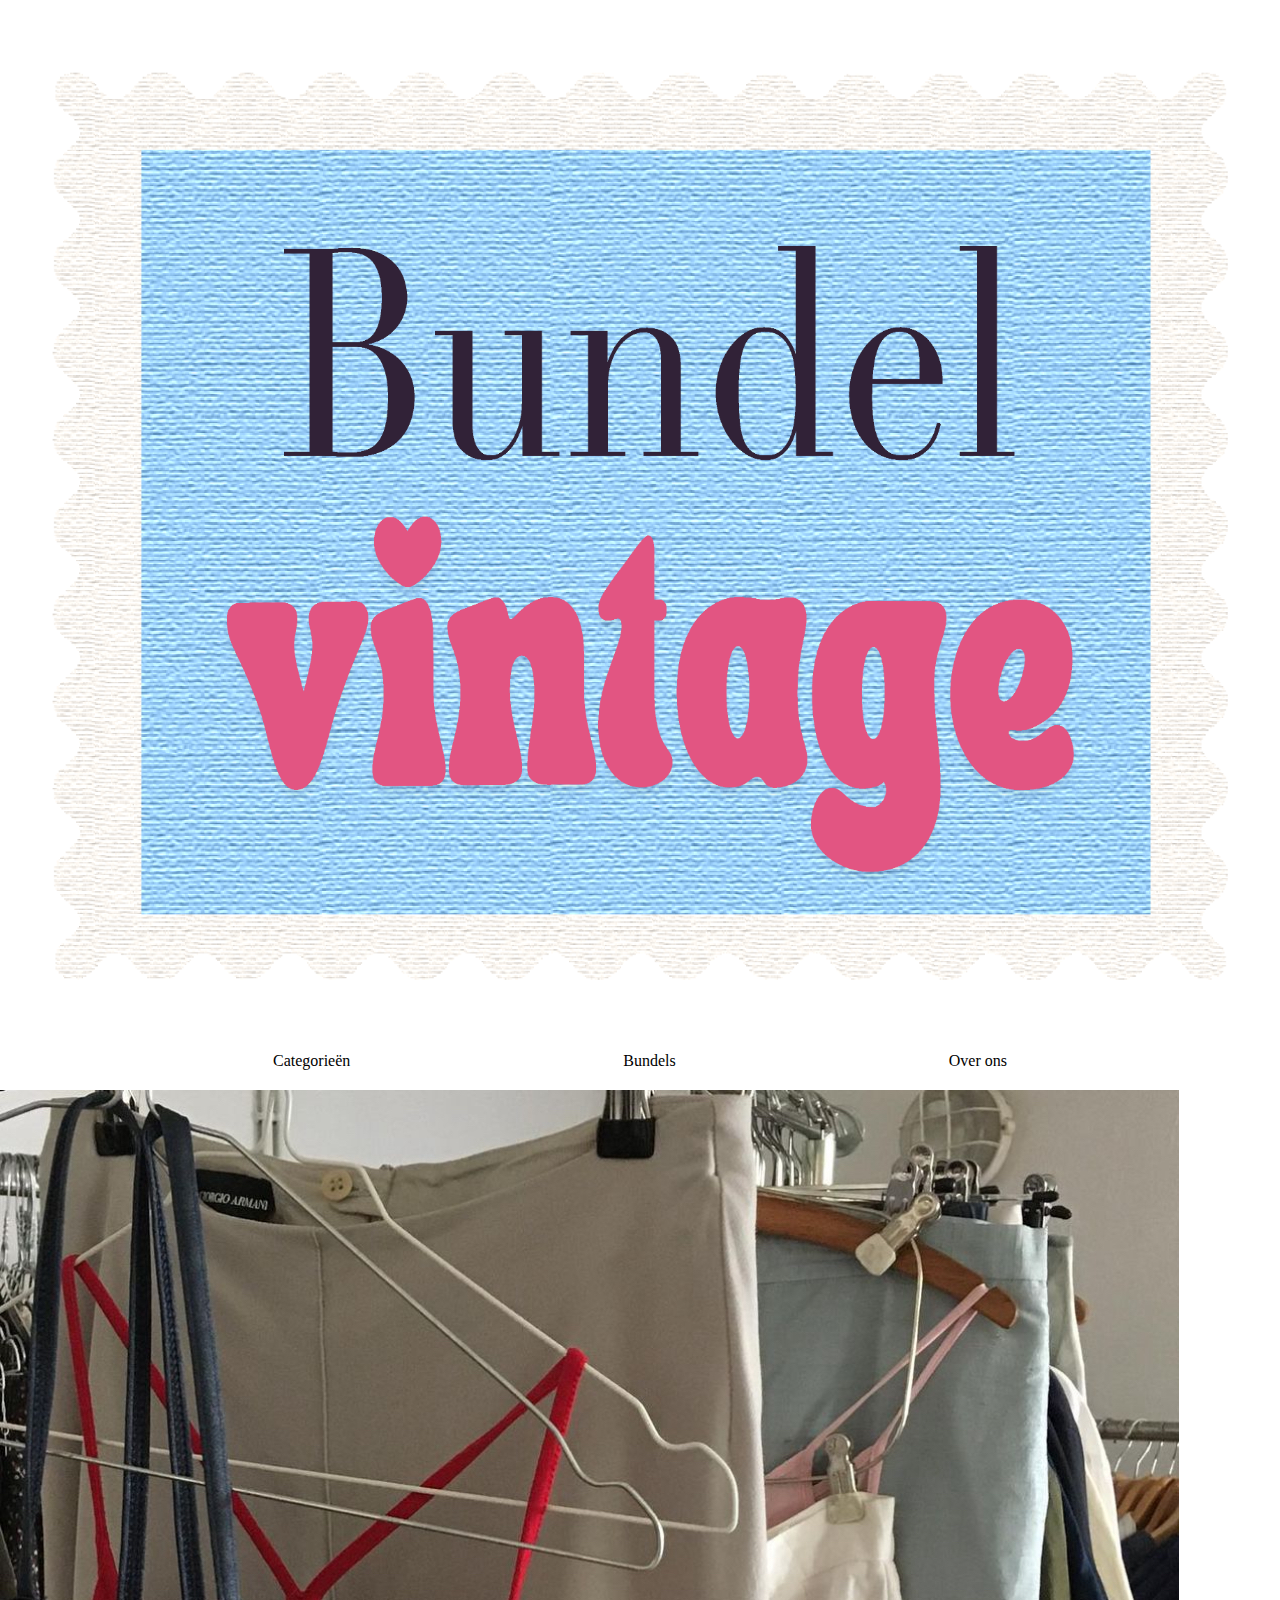
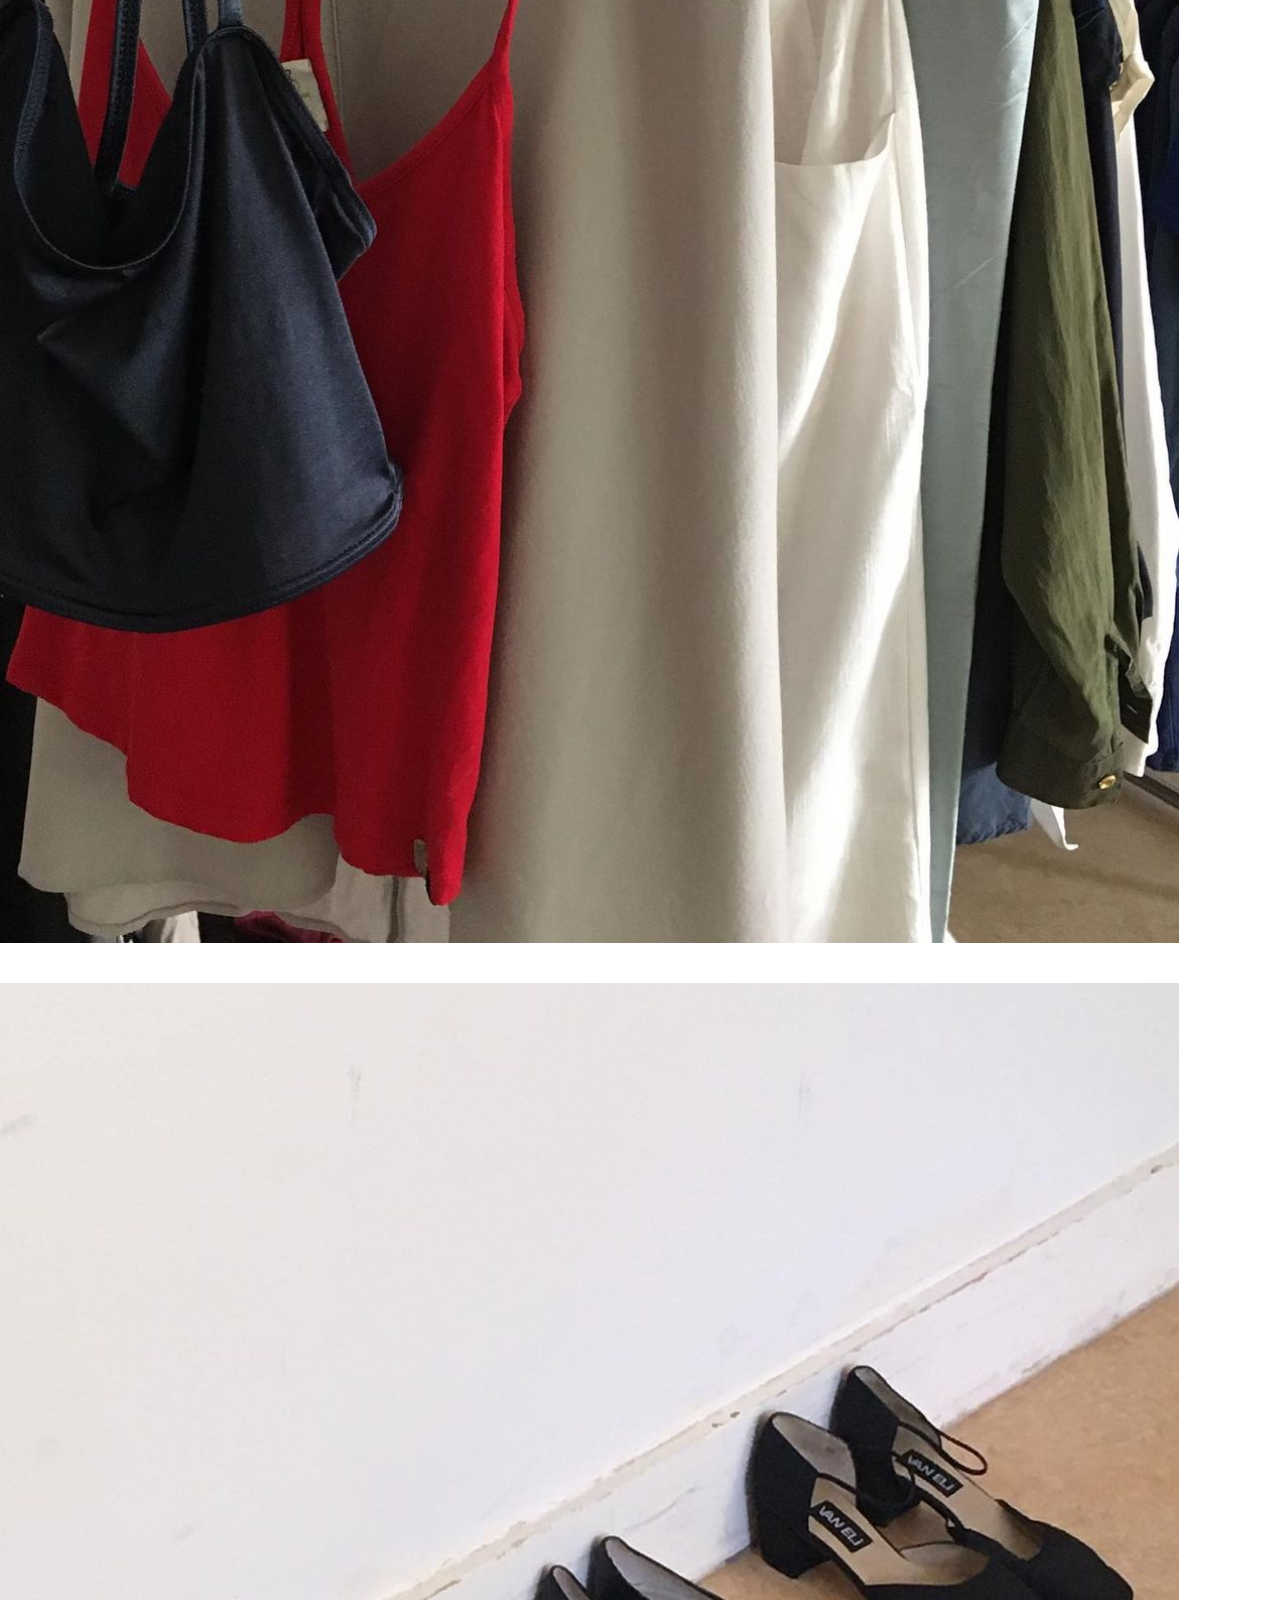
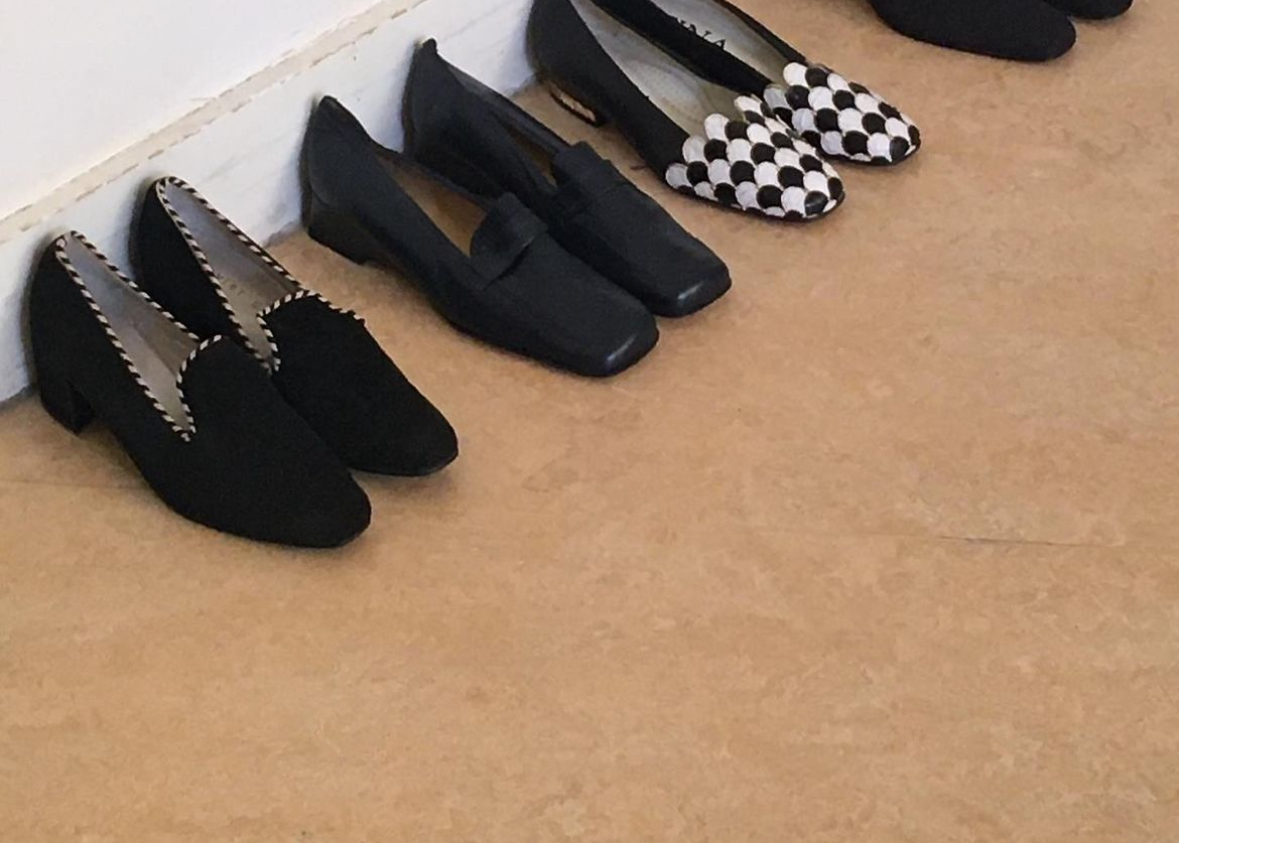
==== index.html @ 0f093373 "Bestanden toevoegen" ====
<html lang="nl">

<head>
  <meta charset="UTF-8"/>
  <meta http-equiv="X-UA-Compatible" content="IE=edge"/>
  <meta name="viewport" content="width=device-width, initial-scale=1.0"/>
  <link rel="stylesheet" type="text/css" href="opmaak.css"/>
  <title>Homepage</title>
</head>

<body>
  <div id="logofoto">
    <img src="fotos/Postzegel.png" alt="vintagebundel" />
    <nav>
      <ul>
        <li><a> Categorieën </a></li>
        <li><a> Bundels </a></li>
        <li><a> Over ons </a></li>
      </ul>
</nav>

    <img src="fotos/IMG_5434.jpg" />
    <img src="fotos/IMG_5435 kopie.jpg" />
</body>

</html>
---- opmaak.css ----
* {
    margin: 0;
    padding: 0;
}

figure {
    text-align: center;
}

ul {
    list-style-type: none;
    display: flex;
    justify-content: space-evenly;
}

h2, p, img{
    margin: 20px 0 20px 0;
}

img {
    max-width: 100%;
}
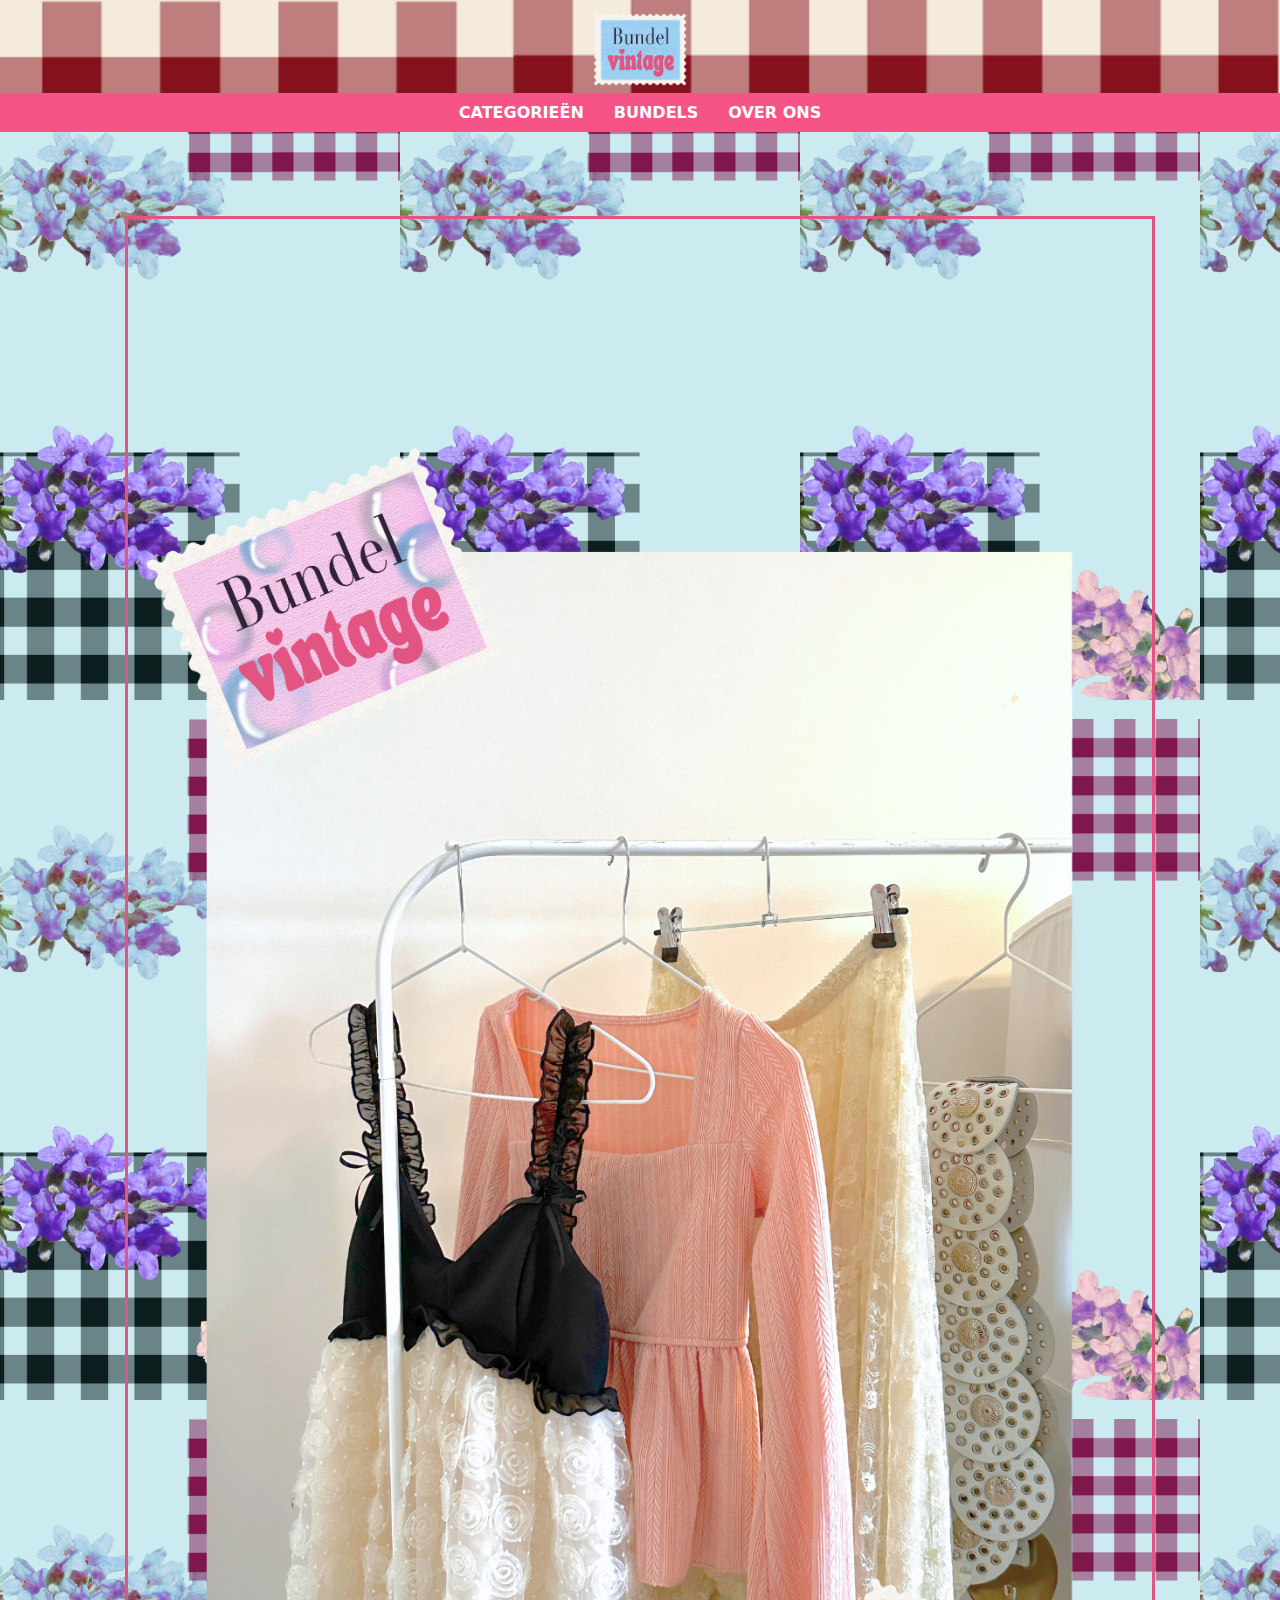
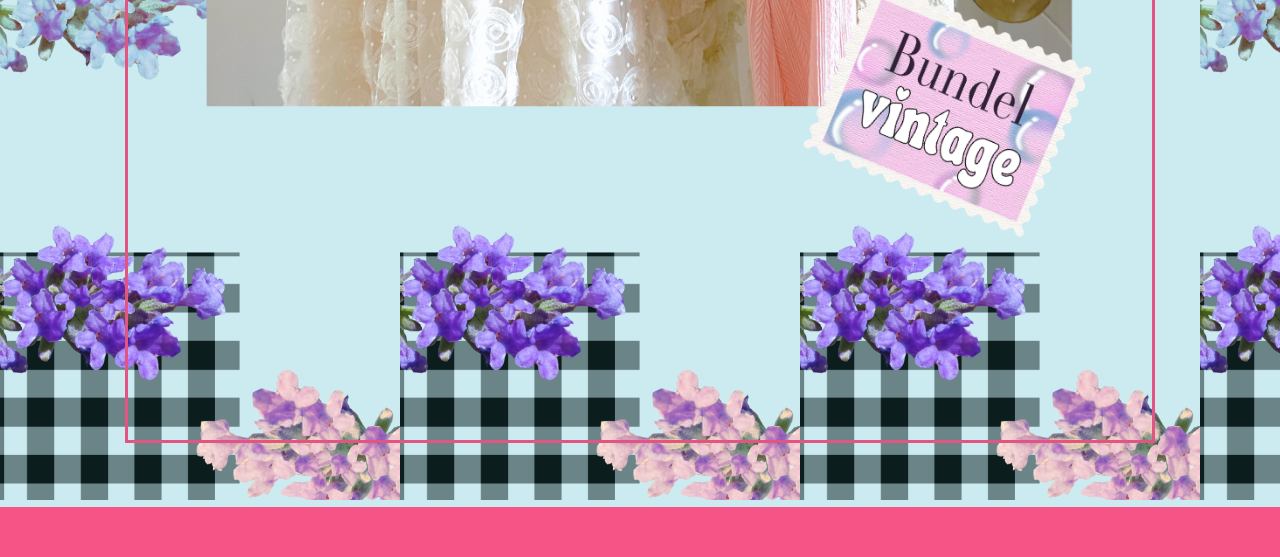
==== commit 9543ea08: "update" ====
--- a/index.html
+++ b/index.html
@@ -1,26 +1,31 @@
+<!DOCTYPE html>
 <html lang="nl">
-
 <head>
-  <meta charset="UTF-8"/>
-  <meta http-equiv="X-UA-Compatible" content="IE=edge"/>
-  <meta name="viewport" content="width=device-width, initial-scale=1.0"/>
-  <link rel="stylesheet" type="text/css" href="opmaak.css"/>
+  <meta charset="UTF-8">
+  <meta http-equiv="X-UA-Compatible" content="IE=edge">
+  <meta name="viewport" content="width=device-width, initial-scale=1.0">
+  <link rel="stylesheet" href="opmaak.css">
   <title>Homepage</title>
 </head>
 
-<body>
-  <div id="logofoto">
-    <img src="fotos/Postzegel.png" alt="vintagebundel" />
-    <nav>
-      <ul>
-        <li><a> Categorieën </a></li>
-        <li><a> Bundels </a></li>
-        <li><a> Over ons </a></li>
+<body class="homepage">
+  <header>
+    <a href="index.html"><img src="fotos/Postzegel.png" alt="vintagebundel" class="logo" /></a>
+    <nav class="navbar">
+      <ul class="nav-list">
+        <li class="nav-item"><a href="categorieen.html" class="nav-link">Categorieën</a></li>
+        <li class="nav-item"><a href="bundels.html" class="nav-link">Bundels</a></li>
+        <li class="nav-item"><a href="overons.html" class="nav-link">Over ons</a></li>
       </ul>
-</nav>
+    </nav>
+  </header>
 
-    <img src="fotos/IMG_5434.jpg" />
-    <img src="fotos/IMG_5435 kopie.jpg" />
+  <main>
+    <img src="fotos/homepage3.png" alt="Beeld1" class="home-foto" />
+  </main>
+
+  <footer class="bottom-banner">
+  </footer>
 </body>
 
 </html>--- a/opmaak.css
+++ b/opmaak.css
@@ -1,22 +1,177 @@
-* {
+body,
+h1,
+h2,
+h3,
+h4,
+h5,
+h6,
+p,
+ul,
+li,
+a {
     margin: 0;
     padding: 0;
+    font-family: system-ui, -apple-system, BlinkMacSystemFont, 'Segoe UI', Roboto, Oxygen, Ubuntu, Cantarell, 'Open Sans', 'Helvetica Neue', sans-serif
 }
 
-figure {
+body {
+    background-image: url('fotos/ruitbloemblausw.png');
+    background-repeat: repeat;
+    background-size: 400px 700px;   
+}
+
+.bundels-pagina  {
+    background-image: url('fotos/bloemruit2.png');
+    background-repeat: repeat;
+    background-size: 400px 700px;
+}
+
+.categorieen-pagina {
+    background-image: url('fotos/ruitblanc.png');
+    background-repeat: repeat;
+    background-size: 400px 700px;
+}
+
+.overons-pagina {
+    background-image: url(fotos/bubbelsruit.png);
+    background-repeat: repeat;
+    background-size: 400px 700px;   
+}
+
+
+header {
+    background-image: url('fotos/bloem3.png');
+    background-size: cover;
+    background-repeat: no-repeat;
+    text-align: center;
+    margin-bottom: 20px;
+    position: relative;
+    z-index: 10;
+}
+
+.logo {
+    max-width: 100px;
+    margin-top: 10px;
+}
+
+
+.navbar {
+    background-color: #F65487;
+    z-index: 1000;
+    position: relative;
+}
+
+.nav-list {
+    list-style-type: none;
+    display: flex;
+    justify-content: center;
+    padding: 10px 0;
+}
+
+.nav-item {
+    margin: 0 15px;
+}
+
+.nav-link {
+    text-decoration: none;
+    color: white;
+    font-weight: bold;
+    text-transform: uppercase;
+}
+
+main {
+    display: flex;
+    flex-direction: column;
+    align-items: center;
     text-align: center;
 }
 
-ul {
-    list-style-type: none;
-    display: flex;
-    justify-content: space-evenly;
+.bundel-foto {
+    width: 80%;
+    max-width: 100%;
+    height: auto;
+    margin: 5% auto;
+    border: 3px solid #CBEBF1;
+}
+ 
+.home-foto {
+    width: 80%;
+    max-width: 100%;
+    height: auto;
+    margin: 5% auto;
+    border: 3px solid #E25482;
 }
 
-h2, p, img{
-    margin: 20px 0 20px 0;
+.foto-cat {
+    max-width: 70%;
+    height: auto;
+    margin-bottom: 75px;
+    border: 3px solid #CBEBF1;
 }
 
-img {
-    max-width: 100%;
+.bundels {
+    display: flex;
+    flex-wrap: wrap;
+    align-items: center;
+    justify-content: space-between;
+    margin-bottom: 20px;
+}
+
+.bundels h2 {
+    text-align: center;
+    width: 100%;
+    margin-bottom: 10px;
+}
+
+.bundel-foto {
+    max-width: 50%;
+    height: auto;
+    margin-right: 40px;
+}
+
+footer.bottom-banner {
+    height: 50px;
+    background-color: #f65487;
+}
+
+.uitleg,
+.prijs,
+.intro {
+    background-color: rgba(255, 255, 255, 0.9);
+    color: #000000;
+    padding: 12px;
+    margin: 8px 25px;
+}
+
+h1 {
+    background-color: #E25482;
+    color: #ffffff;
+    padding: 8px;
+    margin: 8px 0;
+}
+
+h2 {
+    background-color: #B21E4E;
+    color: #ffffff;
+    padding: 8px;
+    margin: 8px 50px;
+}
+
+h3 {
+    background-color: #E25482;
+    color: #ffffff;
+    padding: 8px;
+    margin: 8px 110PX;
+}
+
+h2,
+p {
+    font-family: 'Times New Roman', Times, serif
+}
+
+p {
+    background-color: #ffd1df;
+    color: #000000;
+    padding: 10px;
+    margin: 8px 50px;
 }